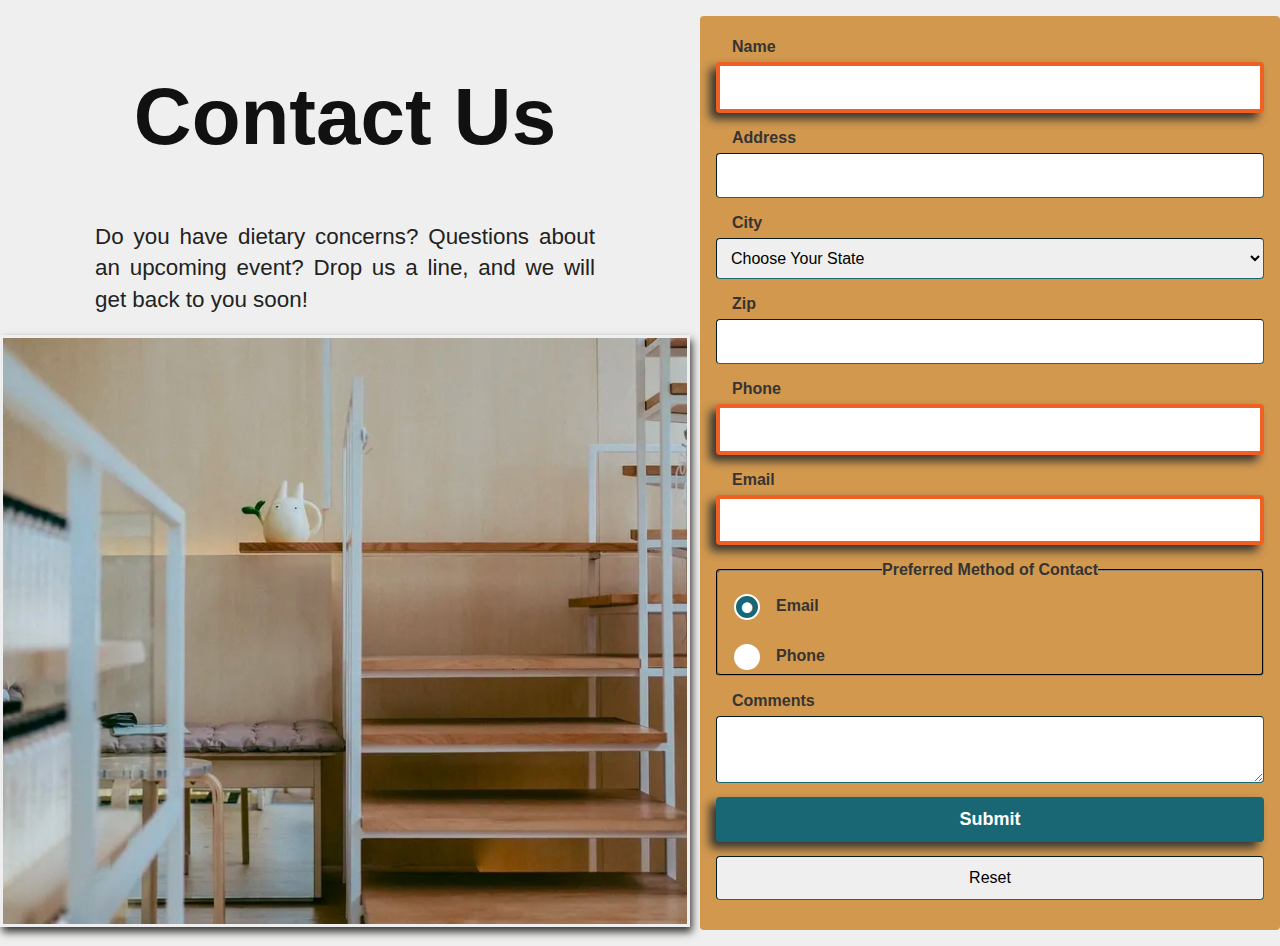
==== contact.html @ d1a5c8ee "first commit" ====
<!DOCTYPE html>
<html lang="en">
	<head>
		<meta charset="UTF-8" />
		<meta name="author" content="Bruno Bouda" />
		<meta name="Description" content="Best Asian Cuisine" />
		<title>Wok Asian Cuisine</title>
		<link rel="stylesheet" href="styles.css" />
	</head>
	<body>
		<!-- <header><h1>Wok Asian Cuisine</h1></header>
		<nav>
			<ul>
				<li><a href="index.html">Home</a></li>
				<li><a href="#">Our Menu</a></li>
				<li><a href="#">Order Now</a></li>
				<li><a href="#">Contact Us</a></li>
			</ul>
		</nav> -->
		<main>
			<section class="aside">
				<h2>Contact Us</h2>
				<p>
					Do you have dietary concerns? Questions about an upcoming event? Drop
					us a line, and we will get back to you soon!
				</p>
				<img
					src="./images/contact-img-optional1.jpg"
					width="600"
					alt="Contact image"
				/>
			</section>
			<section class="form-group">
				<form action="https://wp.zybooks.com/form-viewer.php" method="POST">
					<label for="name">Name</label>
					<input type="text" name="name" id="name" required />

					<label for="address">Address</label>
					<input type="text" name="address" id="adress" />

					<label for="city">City</label>
					<select name="state" id="state">
						<option value="none">Choose Your State</option>
						<option value="Alabama">Alabama</option>
						<option value="Alaska">Alaska</option>
						<option value="Arizona">Arizona</option>
						<option value="Arkansas">Arkansas</option>
						<option value="California">California</option>
						<option value="Colorado">Colorado</option>
						<option value="Connecticut">Connecticut</option>
						<option value="Delaware">Delaware</option>
						<option value="Florida">Florida</option>
						<option value="Georgia">Georgia</option>
						<option value="Hawaii">Hawaii</option>
						<option value="Idaho">Idaho</option>
						<option value="Illinois">Illinois</option>
						<option value="Indiana">Indiana</option>
						<option value="Iowa">Iowa</option>
						<option value="Kansas">Kansas</option>
						<option value="Kentucky">Kentucky</option>
						<option value="Louisiana">Louisiana</option>
						<option value="Maine">Maine</option>
						<option value="Maryland">Maryland</option>
						<option value="Massachusetts">Massachusetts</option>
						<option value="Michigan">Michigan</option>
						<option value="Minnesota">Minnesota</option>
						<option value="Mississippi">Mississippi</option>
						<option value="Missouri">Missouri</option>
						<option value="Montana">Montana</option>
						<option value="Nebraska">Nebraska</option>
						<option value="Nevada">Nevada</option>
						<option value="New Hampshire">New Hampshire</option>
						<option value="New Jersey">New Jersey</option>
						<option value="New Mexico">New Mexico</option>
						<option value="New York">New York</option>
						<option value="North Carolina">North Carolina</option>
						<option value="North Dakota">North Dakota</option>
						<option value="Ohio">Ohio</option>
						<option value="Oklahoma">Oklahoma</option>
						<option value="Oregon">Oregon</option>
						<option value="Pennsylvania">Pennsylvania</option>
						<option value="Rhode Island">Rhode Island</option>
						<option value="South Carolina">South Carolina</option>
						<option value="South Dakota">South Dakota</option>
						<option value="Tennessee">Tennessee</option>
						<option value="Texas">Texas</option>
						<option value="Utah">Utah</option>
						<option value="Vermont">Vermont</option>
						<option value="Virginia">Virginia</option>
						<option value="Washington">Washington</option>
						<option value="West Virginia">West Virginia</option>
						<option value="Wisconsin">Wisconsinv</option>
						<option value="Wyoming">Wyoming</option>
					</select>

					<label for="zip"> Zip</label>
					<input type="number" name="zip" id="zip" />

					<label for="phone">Phone</label>
					<input type="number" name="phone" id="phone" required />

					<label for="email">Email</label>
					<input type="email" name="email" id="email" required />

					<!-- <fieldset>
				<legend>Prefered method of contact</legend>

				<input type="radio" name="email" id="email" />
				<label for="email">Email</label>

				<input type="radio" name="phone" id="phone" />
				<label for="phone">Phone</label>
			</fieldset> -->

					<fieldset>
						<legend>Preferred Method of Contact</legend>

						<input type="radio" id="email" name="preference" checked />
						<label for="email">Email</label>

						<input type="radio" id="phone" name="preference" />
						<label for="phone">Phone</label>
					</fieldset>

					<label for="comment">Comments</label>
					<textarea type="text" name="comments" id="comments"></textarea>

					<input type="submit" value="Submit" />

					<input type="reset" value="Reset" />
				</form>
				<!-- <footer>
			<p>Wok Asian Cuisine</p>
			<p>Copyright &copy; 2023 Wok - All Rights Reserved</p>
			<p>This site is for educational purpose only</p>
		</footer> -->
			</section>
		</main>
	</body>
</html>
---- styles.css ----
*{
    font-family: 'poppins', Verdana, sans-serif;
    line-height: 1.4;
    box-sizing: border-box;
    margin: 0;
    padding: 0;
}
body{
    width: 1280px;
    background-color: #efefef;
    margin: 0 auto;
    color: #111;
    text-align: center;
}
header{
    font-weight: bold;
    font-size: 2rem;
    background-color: #196774;
    color: #fff;
}
header a{
    text-decoration: none;
    color: #fff;
    display: block;
    background-color: #196774;
}

h1{
    padding: 2rem;
}
nav{

}
nav ul{
    min-height: 5em;
    display: flex;
    justify-content: center;
    align-items: center;
    list-style: none;
    
}
nav li{
    width: 165px;
    margin: 1px;
}
nav a{
    text-decoration: none;
    text-align: center;
    padding: .8rem;
    background-color: #196774;
    color: #fff;
    font-weight: bold;
    font-size: 1.1rem;
    border-radius: .25rem;
}
nav a:hover {
    background-color: #fff;
    color: #000;
}
.active{
    background-color: #ff002b;
    color: #fff;
}
h2{
    font-size: 2rem;
}
h2,a{
    display: block;
}

h3,p{
    width: 500px;
    margin: 0 auto;
}
.hero a{
    width: 170px;
    background-color:#ff002b ;
    padding: .5rem;
    margin: 0 auto;
    text-decoration: none;
    color: #fff;
    font-size: 1.5rem;
    border-radius: .5rem;
    font-weight: 500;
}
.hero a:hover{
    background-color: #196774;
    color: #fff;
}
.hero img{
    box-shadow: 0px 8px 10px #aaa;
    filter: grayscale(50%);
    transition: filter  1.5s;
}
.hero img:hover{
    filter: grayscale(0);
}
.hero h2{
    padding: 1.4rem 0 0;
}
.hero h3{
    color: #fe5d31;
    width: 250px;
    border-bottom: 1px solid #aaa;
    margin-bottom: 1rem;
    font-size: 1.8rem;
    padding:1.5rem 0 0;
}
.hero {
    font-size: 1.1rem;
    line-height: 1.3rem;
    color: #000;
}
.grid-container{
    display: grid;
    grid-template-columns: 3fr 3fr;
    gap: 2rem;
}
.grid-container img{
    margin-top: 1rem;
    box-shadow: 0px 8px 10px #aaa;
    padding: 5px;
    border-radius: 7px;
    filter: grayscale(80%);
    transition: filter 1.5s;
}
.grid-container img:hover{
    filter: grayscale(0);
}

section h3{
    color:#ff002b;
    width: 250px;
    border-bottom: 1px solid #aaa;
    margin-bottom: 1rem;
}
img{
    width: 100%;
    height: auto;
}

footer{
    margin-top: 2rem;
    padding: 1rem;
    background-color: #196774;
    color: #fff;
    float: clear;
}
footer p{
    color: #fff;
}

/* STYLES FOR CONTACT PAGE*/
form {
    width: 580px;
    margin: 16px auto;
    background-color: rgba(201, 128, 34, 0.788);
    padding: 16px;
    color: #363432;
    border-radius: 4px;
}
/* Display Styles for Form Elements */
input,
label,
select,
textarea {
    display: block;
    width: 100%;
}

/* Label Styles */
label {
    margin: 4px 16px;
    font-weight: bold;
    text-align: left;
}

/* Input/Select Sizing styles */
input,
select,
textarea {
    padding: 10px;
    font-size: 16px;
    margin-bottom: 14px;
    border-radius: 4px;
    border: 1px inset #196774;
}

/* Fieldset Styles */
fieldset {
    margin-bottom: 14px;
    border-radius: 4px;
    border-color: #363432;
    display: grid;
    row-gap: 8px;
    grid-template-rows: repeat(1, 1fr);
}

/* #grid {
  display: grid;
  height: 200px;
  grid-template-columns: 200px;
  grid-template-rows: repeat(3, 1fr);
  row-gap: 20px;
} */

/* Legend Styles */
legend {
    font-weight: bold;
}

/* Fieldset Label Styles */
fieldset label {
    /* margin-left: 0; */
}

/* Submit Button Styles */
input[type="submit"] {
    background: #196774;
    border: none;
    color: white;
    font-size: 18px;
    font-weight: bold;
    box-shadow: -6px 6px 10px #363432;
}

/* Styles for Invalid Data in Inputs in the Form */
input:invalid {
    border: 4px solid #ef6024;
    box-shadow: -6px 6px 10px #363432;
}

/* Styles for Each Input as it has Focus */
input:focus,
select:focus,
textarea:focus {
    outline: 3px solid #ef6024;
}

/* Styles for the Submit Button Focus */
input[type="submit"]:focus {
    outline: 3px solid #ef6024;
}

/* Styles for Submit Button Hover */
input[type="submit"]:hover {
    box-shadow: -3px 3px 5px #363432;
}

/* ----------------------------------------------------- */
/* Optional Code for Custom Radios - Compare to Your zyBook, I added additional code to make these match my form styles */
input[type="radio"]+label {
    cursor: pointer;
    display: flex;
    align-items: center;
}

input[type="radio"] {
    appearance: none;
    margin: 0;
    padding: 0;
    border: none;
    font-size: 0;
    border-radius: 0;
}

input[type="radio"]+label::before {
    content: "\00a0";
    /* Non-breaking space */
    font-size: 2.25em;
    line-height: 0.65;
    border-radius: 50%;
    display: inline-block;
    height: 20px;
    width: 22px;
    text-align: center;
    margin-right: 16px;
    border: 2px solid white;
    /* Push focus shadow away */
    background-color: #fff;
    padding-bottom: 2px;
}

input[type="radio"]:checked+label::before {
    content: "\2022";
    color: #fff;
    background: #196774;
}

input[type="radio"]:focus {
    outline: none;
}

input[type="radio"]:focus+label::before {
    box-shadow: 0 0 0 2px #196774;
}



/* main img{
    width: 300px;
}
form{
    width: 60%;
    margin: 1rem auto;
    background-color: #a4a1a1;
    border-radius: 7px;
    color: #eee;
    padding: 1rem;
}
input, label, select, textarea{
    display: block;
    width: 100%;
}
label {
    margin: 4px 16px;
    font-weight: bold;
}

fieldset {
    margin-bottom: 24px;
    border-radius: 4px;
    border-color: #363432;
    display: grid;
    row-gap: 8px;
    grid-template-rows: repeat(1, 1fr);
} */


main{
   display: flex;
   justify-content: space-between;
   align-items: center;
   gap: 10px;

}
.aside{
    /* border: 1px solid #000; */
}
.aside h2{
    padding: 3rem;
    font-size: 5rem;
}
.aside p{
    color: #222;
    font-size: 1.4rem;
    margin-bottom: 20px;
    text-align: justify;
}
main img{
    padding: 3px;
    box-shadow: 2px 5px 8px #363432;
}
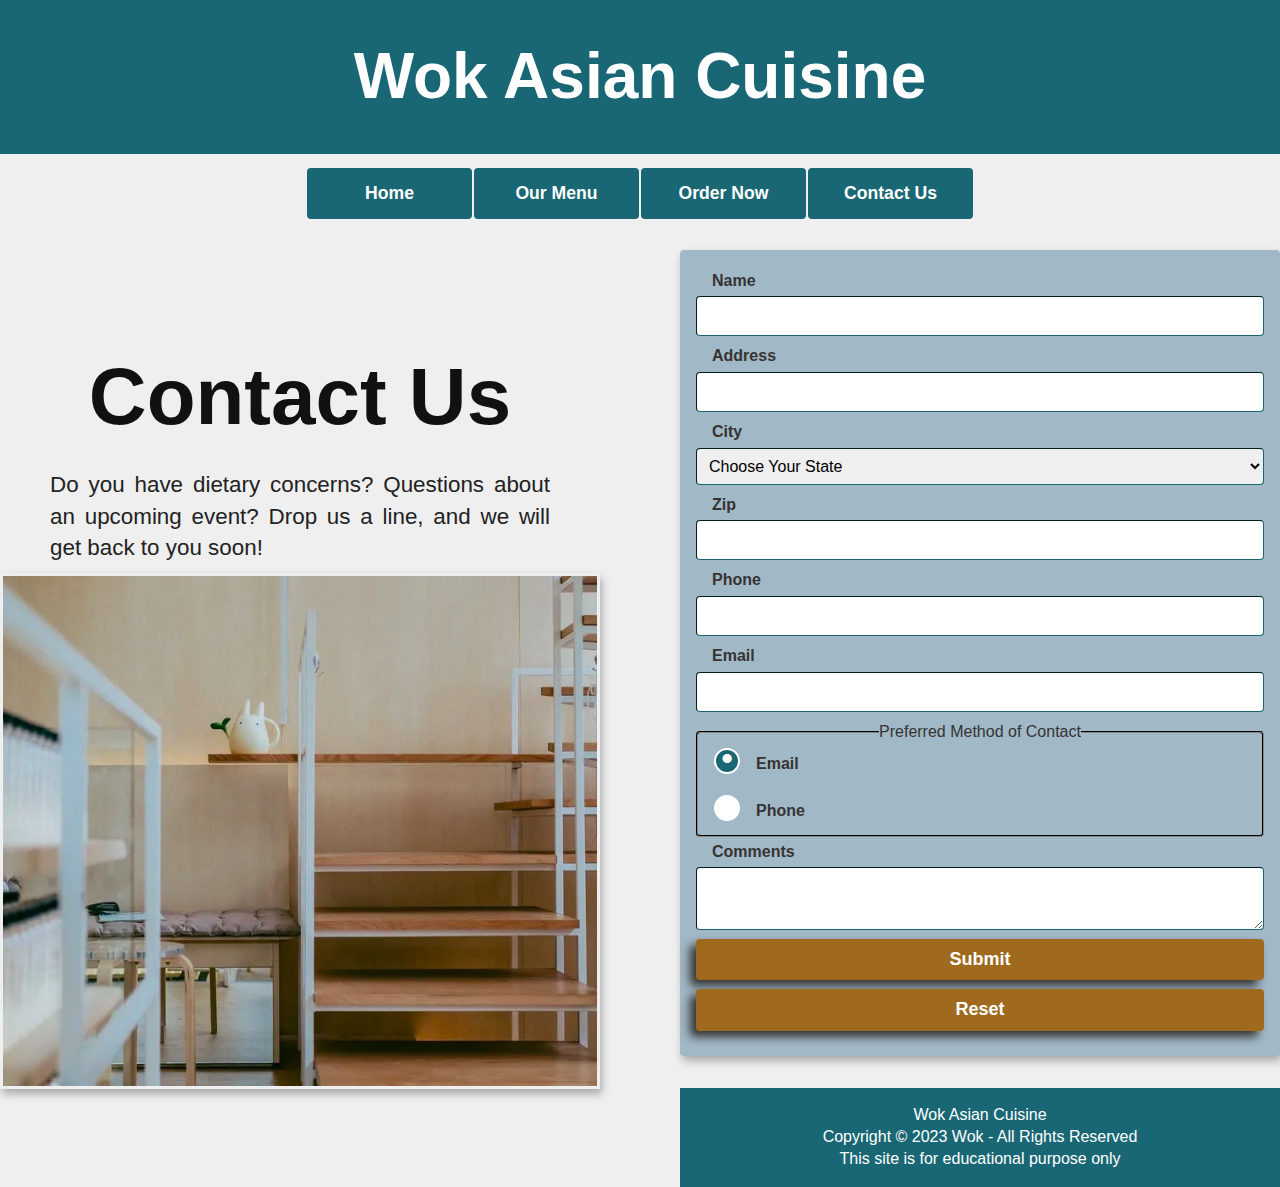
==== commit cf5888e6: "second commit" ====
--- a/contact.html
+++ b/contact.html
@@ -8,15 +8,15 @@
 		<link rel="stylesheet" href="styles.css" />
 	</head>
 	<body>
-		<!-- <header><h1>Wok Asian Cuisine</h1></header>
+		<header><h1>Wok Asian Cuisine</h1></header>
 		<nav>
 			<ul>
 				<li><a href="index.html">Home</a></li>
 				<li><a href="#">Our Menu</a></li>
 				<li><a href="#">Order Now</a></li>
-				<li><a href="#">Contact Us</a></li>
+				<li><a href="contact.html">Contact Us</a></li>
 			</ul>
-		</nav> -->
+		</nav>
 		<main>
 			<section class="aside">
 				<h2>Contact Us</h2>
@@ -102,16 +102,6 @@
 					<label for="email">Email</label>
 					<input type="email" name="email" id="email" required />
 
-					<!-- <fieldset>
-				<legend>Prefered method of contact</legend>
-
-				<input type="radio" name="email" id="email" />
-				<label for="email">Email</label>
-
-				<input type="radio" name="phone" id="phone" />
-				<label for="phone">Phone</label>
-			</fieldset> -->
-
 					<fieldset>
 						<legend>Preferred Method of Contact</legend>
 
@@ -129,11 +119,11 @@
 
 					<input type="reset" value="Reset" />
 				</form>
-				<!-- <footer>
-			<p>Wok Asian Cuisine</p>
-			<p>Copyright &copy; 2023 Wok - All Rights Reserved</p>
-			<p>This site is for educational purpose only</p>
-		</footer> -->
+				<footer>
+					<p>Wok Asian Cuisine</p>
+					<p>Copyright &copy; 2023 Wok - All Rights Reserved</p>
+					<p>This site is for educational purpose only</p>
+				</footer>
 			</section>
 		</main>
 	</body>
--- a/styles.css
+++ b/styles.css
@@ -152,14 +152,43 @@
 
 /* STYLES FOR CONTACT PAGE*/
 form {
-    width: 580px;
+    width: 600px;
     margin: 16px auto;
-    background-color: rgba(201, 128, 34, 0.788);
+    background-color: #A1B8C7;
+    box-shadow: 2px 5px 8px #aaa;
     padding: 16px;
     color: #363432;
     border-radius: 4px;
 }
-/* Display Styles for Form Elements */
+
+main {
+    display: flex;
+    justify-content: space-between;
+    align-items: center;
+}
+
+.aside {
+    border-radius: 4px;
+}
+
+.aside h2 {
+    padding: 1rem;
+    font-size: 5rem;
+}
+
+.aside p {
+    color: #222;
+    font-size: 1.4rem;
+    margin-bottom: 10px;
+    text-align: justify;
+}
+
+main img {
+    width: 600px;
+    padding: 3px;
+    box-shadow: 2px 5px 8px #aaa;
+}
+
 input,
 label,
 select,
@@ -168,55 +197,36 @@
     width: 100%;
 }
 
-/* Label Styles */
 label {
     margin: 4px 16px;
     font-weight: bold;
     text-align: left;
 }
 
-/* Input/Select Sizing styles */
 input,
 select,
 textarea {
-    padding: 10px;
     font-size: 16px;
-    margin-bottom: 14px;
+    margin-bottom: 9px;
     border-radius: 4px;
+    padding: 8px;
     border: 1px inset #196774;
 }
 
-/* Fieldset Styles */
 fieldset {
-    margin-bottom: 14px;
-    border-radius: 4px;
     border-color: #363432;
     display: grid;
-    row-gap: 8px;
+    border-radius: 4px;
+    row-gap: 1px;
     grid-template-rows: repeat(1, 1fr);
 }
 
-/* #grid {
-  display: grid;
-  height: 200px;
-  grid-template-columns: 200px;
-  grid-template-rows: repeat(3, 1fr);
-  row-gap: 20px;
-} */
-
-/* Legend Styles */
-legend {
-    font-weight: bold;
-}
-
-/* Fieldset Label Styles */
 fieldset label {
-    /* margin-left: 0; */
-}
-
-/* Submit Button Styles */
+    margin-bottom: 13px;
+}
+
 input[type="submit"] {
-    background: #196774;
+    background: #9f6a1e;
     border: none;
     color: white;
     font-size: 18px;
@@ -224,35 +234,34 @@
     box-shadow: -6px 6px 10px #363432;
 }
 
-/* Styles for Invalid Data in Inputs in the Form */
-input:invalid {
-    border: 4px solid #ef6024;
+input[type="reset"]{
+    background: #9f6a1e;
+    border: none;
+    color: white;
+    font-size: 18px;
+    font-weight: bold;
     box-shadow: -6px 6px 10px #363432;
 }
 
-/* Styles for Each Input as it has Focus */
 input:focus,
 select:focus,
 textarea:focus {
-    outline: 3px solid #ef6024;
-}
-
-/* Styles for the Submit Button Focus */
+    outline: 3px solid #d9ad9a;
+}
+
 input[type="submit"]:focus {
     outline: 3px solid #ef6024;
 }
 
-/* Styles for Submit Button Hover */
 input[type="submit"]:hover {
     box-shadow: -3px 3px 5px #363432;
 }
-
-/* ----------------------------------------------------- */
-/* Optional Code for Custom Radios - Compare to Your zyBook, I added additional code to make these match my form styles */
-input[type="radio"]+label {
-    cursor: pointer;
-    display: flex;
-    align-items: center;
+input[type="reset"]:focus {
+    outline: 3px solid #ef6024;
+}
+
+input[type="reset"]:hover {
+    box-shadow: -3px 3px 5px #363432;
 }
 
 input[type="radio"] {
@@ -266,9 +275,8 @@
 
 input[type="radio"]+label::before {
     content: "\00a0";
-    /* Non-breaking space */
-    font-size: 2.25em;
-    line-height: 0.65;
+    font-size: 2em;
+    line-height: 0.5;
     border-radius: 50%;
     display: inline-block;
     height: 20px;
@@ -276,7 +284,6 @@
     text-align: center;
     margin-right: 16px;
     border: 2px solid white;
-    /* Push focus shadow away */
     background-color: #fff;
     padding-bottom: 2px;
 }
@@ -296,58 +303,3 @@
 }
 
 
-
-/* main img{
-    width: 300px;
-}
-form{
-    width: 60%;
-    margin: 1rem auto;
-    background-color: #a4a1a1;
-    border-radius: 7px;
-    color: #eee;
-    padding: 1rem;
-}
-input, label, select, textarea{
-    display: block;
-    width: 100%;
-}
-label {
-    margin: 4px 16px;
-    font-weight: bold;
-}
-
-fieldset {
-    margin-bottom: 24px;
-    border-radius: 4px;
-    border-color: #363432;
-    display: grid;
-    row-gap: 8px;
-    grid-template-rows: repeat(1, 1fr);
-} */
-
-
-main{
-   display: flex;
-   justify-content: space-between;
-   align-items: center;
-   gap: 10px;
-
-}
-.aside{
-    /* border: 1px solid #000; */
-}
-.aside h2{
-    padding: 3rem;
-    font-size: 5rem;
-}
-.aside p{
-    color: #222;
-    font-size: 1.4rem;
-    margin-bottom: 20px;
-    text-align: justify;
-}
-main img{
-    padding: 3px;
-    box-shadow: 2px 5px 8px #363432;
-}
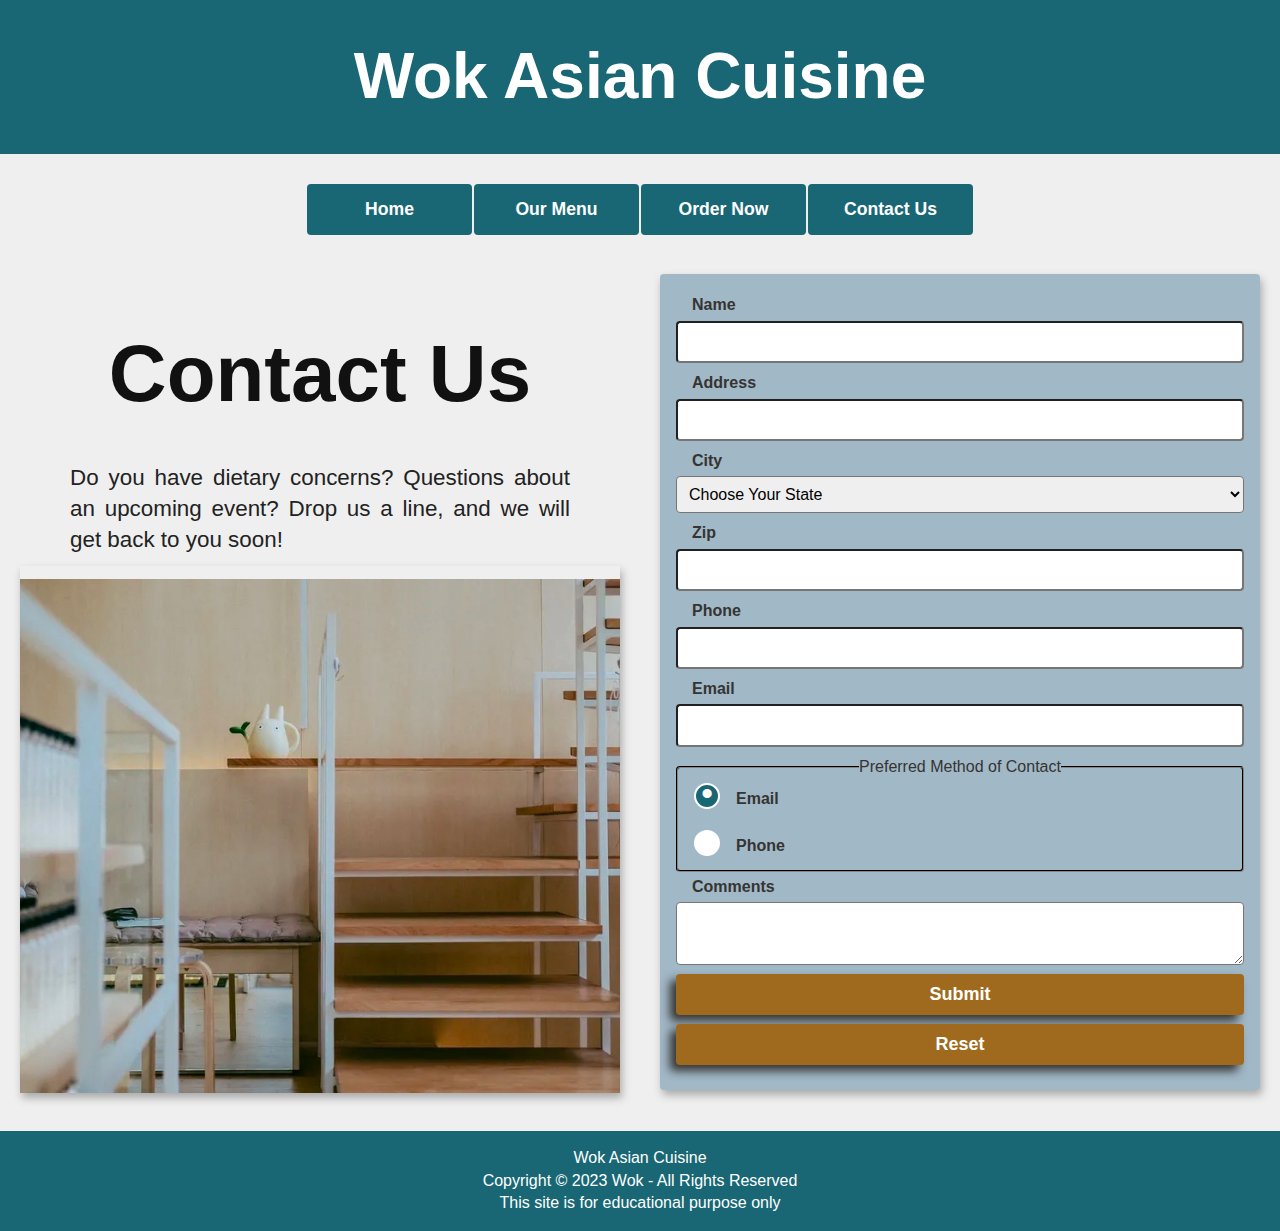
==== commit cb7936a5: "last commit" ====
--- a/contact.html
+++ b/contact.html
@@ -116,15 +116,13 @@
 					<textarea type="text" name="comments" id="comments"></textarea>
 
 					<input type="submit" value="Submit" />
-
 					<input type="reset" value="Reset" />
 				</form>
-				<footer>
-					<p>Wok Asian Cuisine</p>
-					<p>Copyright &copy; 2023 Wok - All Rights Reserved</p>
-					<p>This site is for educational purpose only</p>
-				</footer>
-			</section>
-		</main>
+            </main>
+            <footer>
+                <p>Wok Asian Cuisine</p>
+                <p>Copyright &copy; 2023 Wok - All Rights Reserved</p>
+                <p>This site is for educational purpose only</p>
+            </footer>
 	</body>
 </html>
--- a/styles.css
+++ b/styles.css
@@ -29,7 +29,7 @@
     padding: 2rem;
 }
 nav{
-
+padding: 1rem;
 }
 nav ul{
     min-height: 5em;
@@ -153,26 +153,25 @@
 /* STYLES FOR CONTACT PAGE*/
 form {
     width: 600px;
-    margin: 16px auto;
     background-color: #A1B8C7;
     box-shadow: 2px 5px 8px #aaa;
     padding: 16px;
     color: #363432;
     border-radius: 4px;
 }
-
-main {
-    display: flex;
-    justify-content: space-between;
-    align-items: center;
+main{
+   display: flex;
+   align-items: center;
+   justify-content: space-around;
 }
 
 .aside {
+    margin-top: 20px;
     border-radius: 4px;
 }
 
 .aside h2 {
-    padding: 1rem;
+    padding: 2rem;
     font-size: 5rem;
 }
 
@@ -185,7 +184,7 @@
 
 main img {
     width: 600px;
-    padding: 3px;
+    padding-top: 13px;
     box-shadow: 2px 5px 8px #aaa;
 }
 
@@ -210,7 +209,6 @@
     margin-bottom: 9px;
     border-radius: 4px;
     padding: 8px;
-    border: 1px inset #196774;
 }
 
 fieldset {
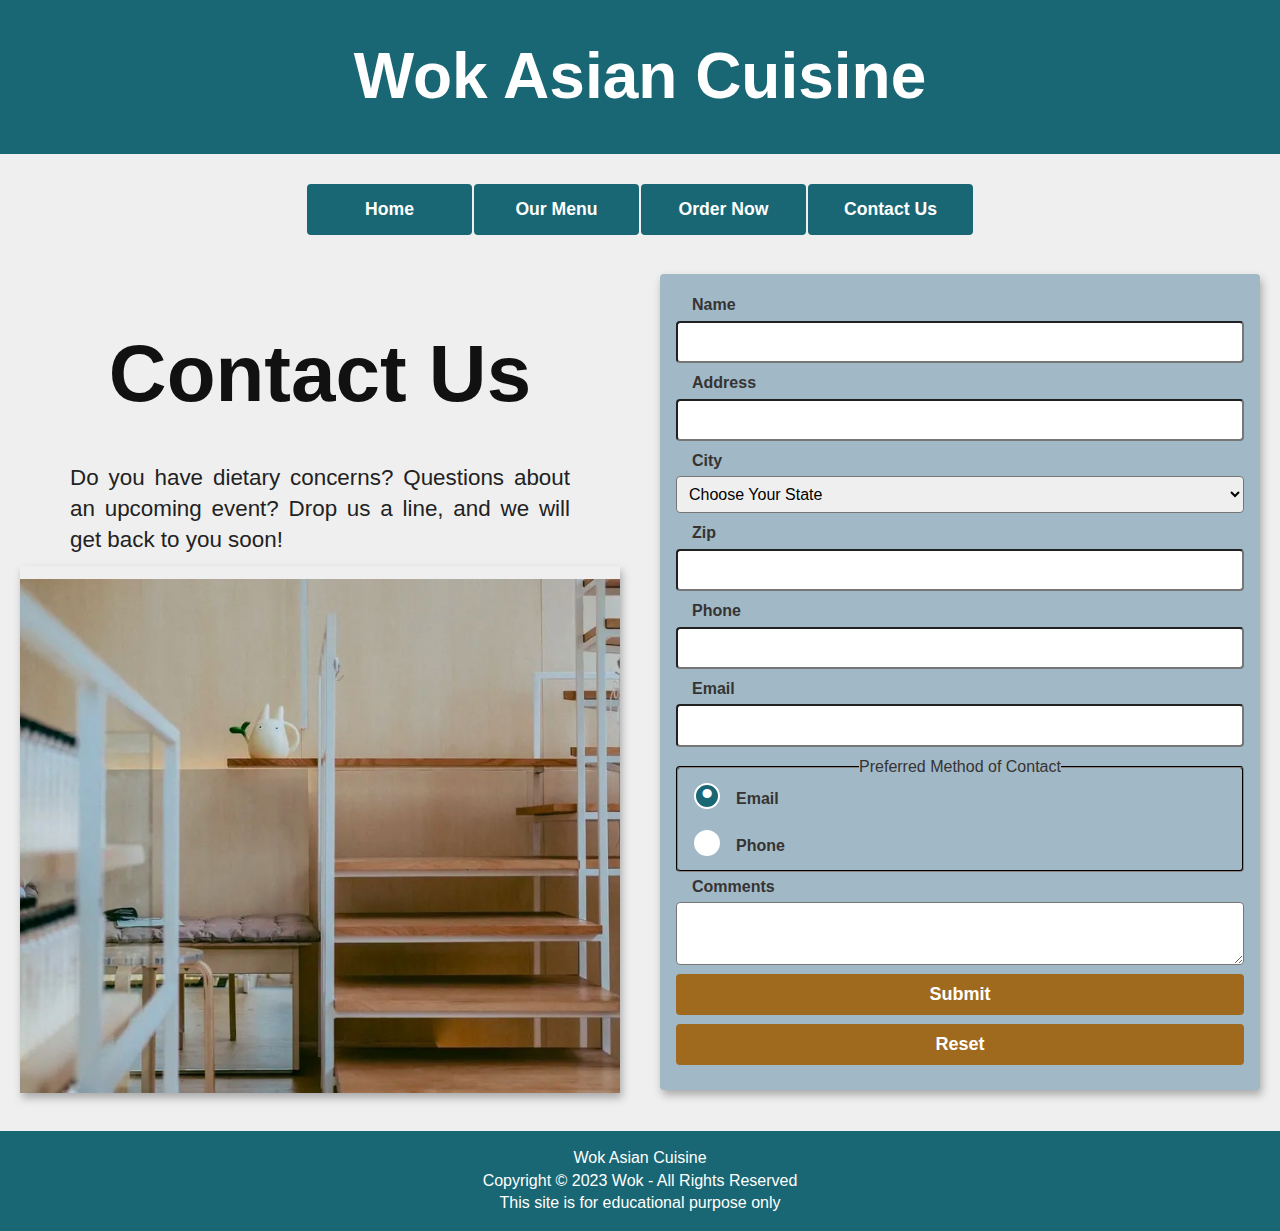
==== commit d72c0324: "last commit" ====
--- a/contact.html
+++ b/contact.html
@@ -36,10 +36,10 @@
 					<input type="text" name="name" id="name" required />
 
 					<label for="address">Address</label>
-					<input type="text" name="address" id="adress" />
+					<input type="text" name="address" id="address" />
 
 					<label for="city">City</label>
-					<select name="state" id="state">
+					<select name="city" id="city">
 						<option value="none">Choose Your State</option>
 						<option value="Alabama">Alabama</option>
 						<option value="Alaska">Alaska</option>
@@ -105,24 +105,30 @@
 					<fieldset>
 						<legend>Preferred Method of Contact</legend>
 
-						<input type="radio" id="email" name="preference" checked />
+						<input
+							type="radio"
+							id="email-preference"
+							name="preference"
+							checked
+						/>
 						<label for="email">Email</label>
 
-						<input type="radio" id="phone" name="preference" />
+						<input type="radio" id="preference" name="preference" />
 						<label for="phone">Phone</label>
 					</fieldset>
 
 					<label for="comment">Comments</label>
-					<textarea type="text" name="comments" id="comments"></textarea>
+					<textarea name="" id=""></textarea>
 
 					<input type="submit" value="Submit" />
 					<input type="reset" value="Reset" />
 				</form>
-            </main>
-            <footer>
-                <p>Wok Asian Cuisine</p>
-                <p>Copyright &copy; 2023 Wok - All Rights Reserved</p>
-                <p>This site is for educational purpose only</p>
-            </footer>
+			</section>
+		</main>
+		<footer>
+			<p>Wok Asian Cuisine</p>
+			<p>Copyright &copy; 2023 Wok - All Rights Reserved</p>
+			<p>This site is for educational purpose only</p>
+		</footer>
 	</body>
 </html>
--- a/styles.css
+++ b/styles.css
@@ -144,7 +144,7 @@
     padding: 1rem;
     background-color: #196774;
     color: #fff;
-    float: clear;
+    clear: both;
 }
 footer p{
     color: #fff;
@@ -229,7 +229,6 @@
     color: white;
     font-size: 18px;
     font-weight: bold;
-    box-shadow: -6px 6px 10px #363432;
 }
 
 input[type="reset"]{
@@ -238,28 +237,12 @@
     color: white;
     font-size: 18px;
     font-weight: bold;
-    box-shadow: -6px 6px 10px #363432;
 }
 
 input:focus,
 select:focus,
 textarea:focus {
     outline: 3px solid #d9ad9a;
-}
-
-input[type="submit"]:focus {
-    outline: 3px solid #ef6024;
-}
-
-input[type="submit"]:hover {
-    box-shadow: -3px 3px 5px #363432;
-}
-input[type="reset"]:focus {
-    outline: 3px solid #ef6024;
-}
-
-input[type="reset"]:hover {
-    box-shadow: -3px 3px 5px #363432;
 }
 
 input[type="radio"] {
